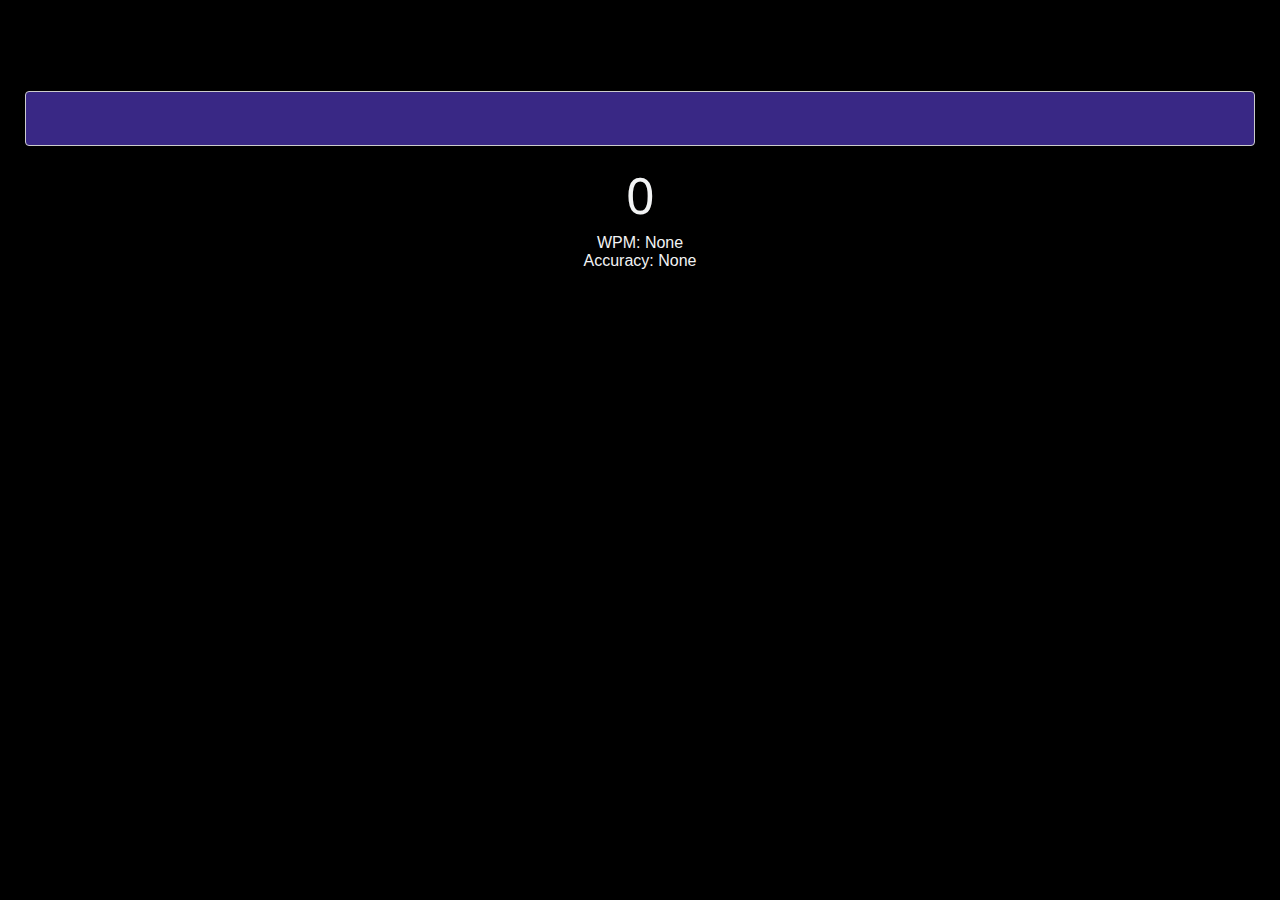
==== quotes.html @ fa442de0 "Quotes' tags are the same." ====
<!DOCTYPE html>
<html lang="en-US">
    <head>
        <title>streetfightertype.me</title>
        <link rel="stylesheet" href="stylestwo.css">
        <link href="https://fonts.googleapis.com/css2?family=Noto+Sans&display=swap" rel="stylesheet">
    </head>
    <body>
        <div class="typing-section">
            <div class="typing-text" id="typing-text">
            </div>
            <div class="input">
                <input type="text" id="input-field">
            </div>
        </div>
         
        

        <div class="finalStats">
            <p>WPM: <span id="WPM">None</span></p>
            <p>Accuracy: <span id="Accuracy">None</span></p>
        </div>
        <p><span id="Countdown">0</span></p>
        <script src="quotes.js"></script>
    </body>
    
</html>
---- stylestwo.css ----
*{
    margin: 0;
    padding: 0;
    box-sizing: border-box;
    font-family: sans-serif;
}

body{
    background: black;

}

#test {
    border: none;
    color: white;
    padding: 15px 32px;
    text-align: center;
    text-decoration: none;
    display: inline-block;
    font-size: 16px;
    margin: 4px 2px;
    cursor: pointer;
    background-color: #4caf50;
    position: absolute;
    top: 50%;
    right: 45%;
}
#test:hover {
    background-color: #8f4255;
    color: white;
}
#input-field {
    font-size:25px;
    width: 100%;
    padding: 12px 20px;
    margin: 8px 0;
    display: inline-block;
    border: 1px solid #ccc;
    border-radius: 4px;
    box-sizing: border-box;
    background-color: #392885;
    color: rgb(211, 199, 33);

}
.typing-text{
    height: inherit;
    overflow: hidden;
}
#corpus{
    background-color: inherit;
    font-size: 18px;
    font-family: 'Noto Sans', sans-serif;
    line-height: 28.96875px;
    color: rgb(241, 241, 212);
}
.typing-section {
    background-color: inherit;
    height: 57.9375px;
    margin: 25px;
}
.finalStats{
    transform: translate(-0%, 350%);
    font-family: 'Noto Sans', sans-serif;
    text-align: center;
    color: rgb(242, 243, 244);

}
#Countdown{
    transform: translate(-0%, 25%);
    font-family: 'Noto Sans', sans-serif;
    text-align: center;
    font-size: 50px;
    display: block;
    color: rgb(242, 243, 244);



}
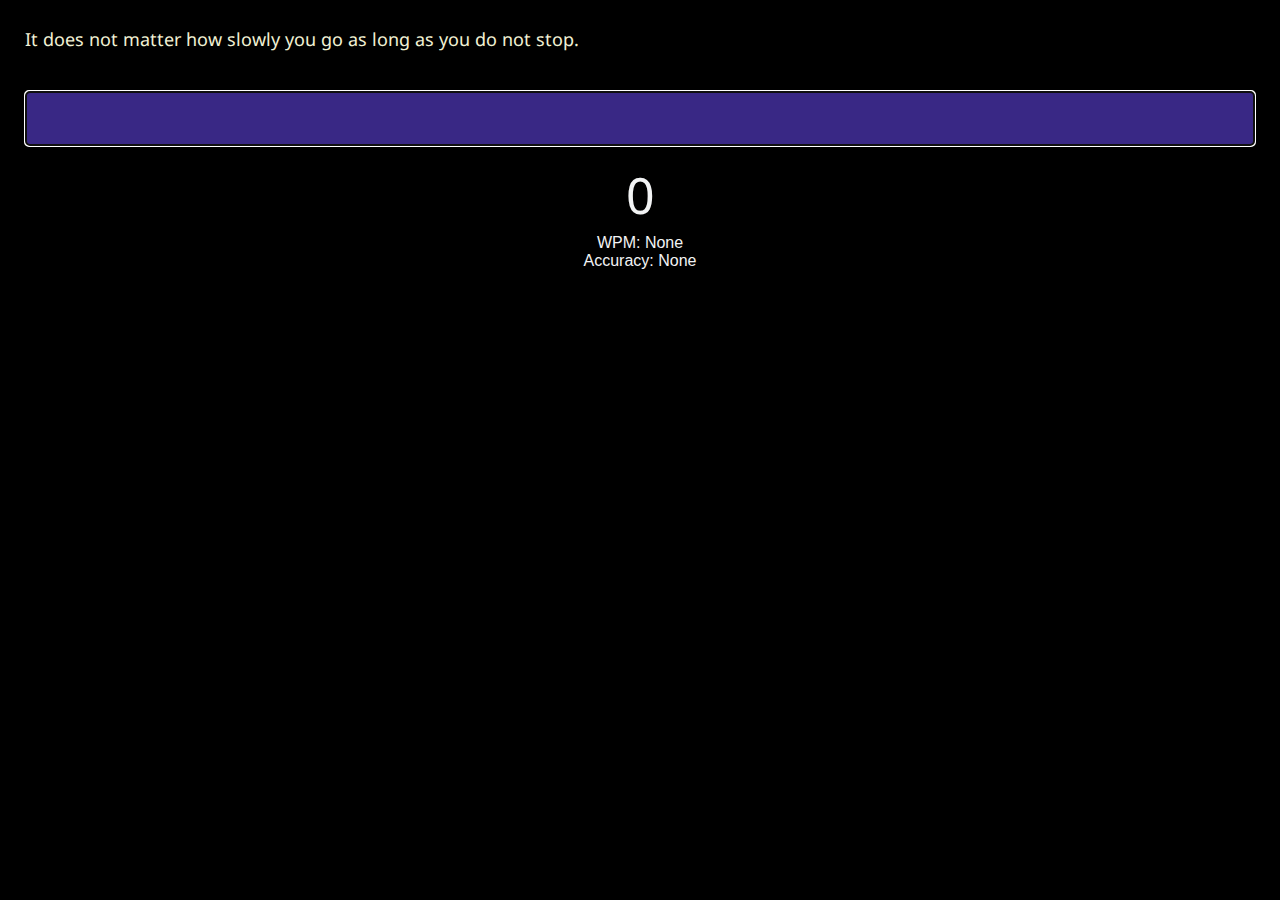
==== commit f1b8e2a8: "autocomplete turned off" ====
--- a/quotes.html
+++ b/quotes.html
@@ -10,7 +10,7 @@
             <div class="typing-text" id="typing-text">
             </div>
             <div class="input">
-                <input type="text" id="input-field">
+                <input type="text" id="input-field" autocomplete="off">
             </div>
         </div>
          
